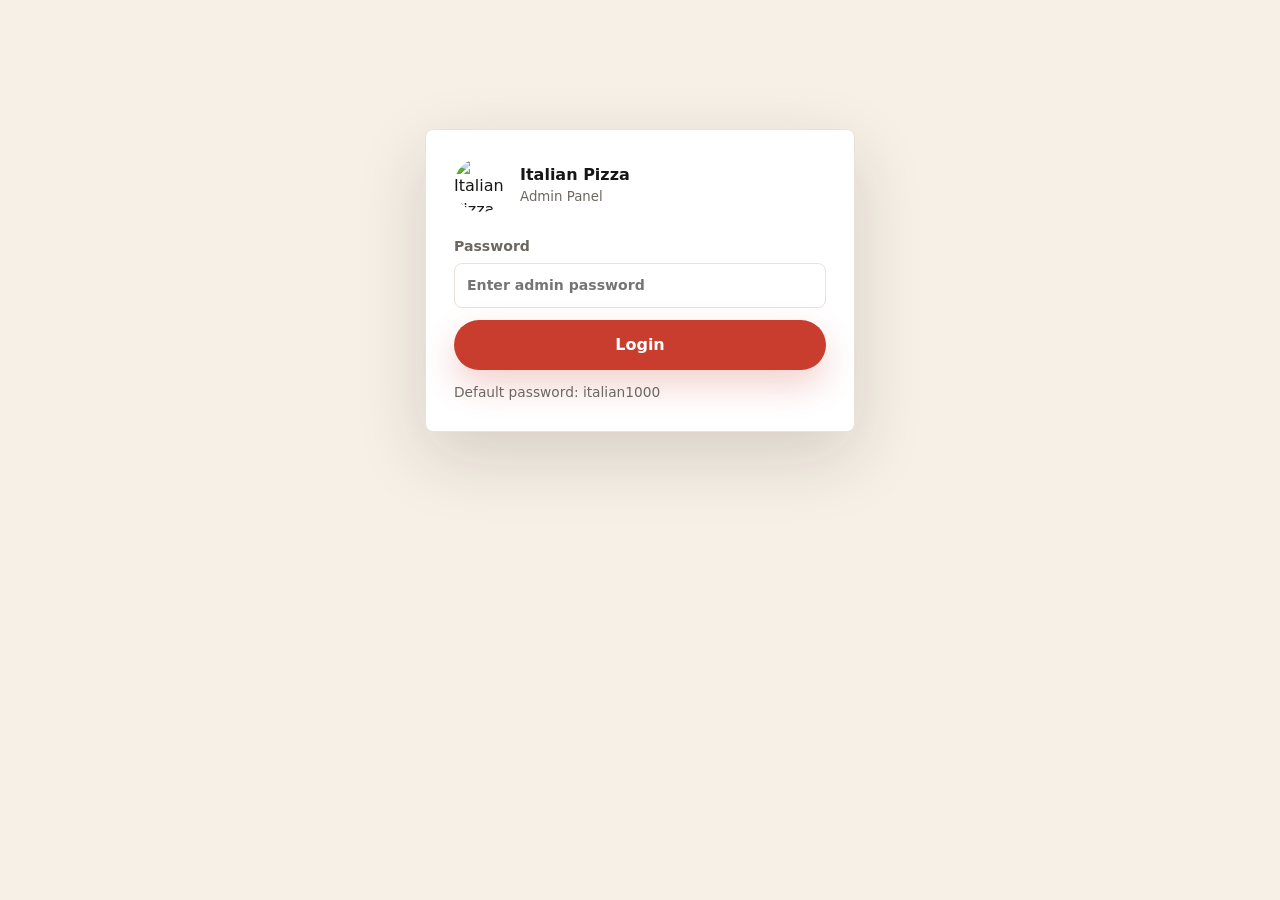
==== admin.html @ db835cb0 "Add files via upload" ====
<!DOCTYPE html>
<html lang="en">
<head>
  <meta charset="UTF-8">
  <meta name="viewport" content="width=device-width, initial-scale=1.0">
  <title>Italian Pizza Admin</title>
  <link rel="stylesheet" href="styles.css">
</head>
<body class="admin-page">
  <main class="admin-shell">
    <section class="admin-login-card" id="loginCard">
      <a class="brand" href="index.html">
        <img class="brand-logo" src="assets/italian-pizza-logo.jpeg" alt="Italian Pizza logo">
        <span>
          <strong>Italian Pizza</strong>
          <small>Admin Panel</small>
        </span>
      </a>
      <form id="adminLogin" class="checkout-form">
        <label>Password <input id="adminPassword" type="password" placeholder="Enter admin password" required></label>
        <button class="button primary full" type="submit">Login</button>
        <p class="helper-text">Default password: italian1000</p>
      </form>
    </section>

    <section class="admin-dashboard" id="adminDashboard" hidden>
      <div class="admin-topbar">
        <div>
          <p class="eyebrow">Private editor</p>
          <h1>Admin Panel</h1>
        </div>
        <div class="admin-top-actions">
          <a class="button subtle" href="index.html">View Website</a>
          <button class="button dark" id="saveAll" type="button">Save All</button>
        </div>
      </div>

      <div class="admin-grid">
        <section class="admin-card">
          <h2>Website Settings</h2>
          <div class="admin-editor">
            <label>Formspree endpoint <input id="formspreeEndpoint" type="url" placeholder="https://formspree.io/f/your-form-id"></label>
            <label>Hero image URL <input id="heroImageInput" type="url"></label>
            <label>About image URL <input id="aboutImageInput" type="url"></label>
            <label>About heading <input id="aboutTitleInput" type="text"></label>
            <label>About text <textarea id="aboutTextInput" rows="5"></textarea></label>
          </div>
        </section>

        <section class="admin-card">
          <h2>Footer, Links & Contact</h2>
          <div class="admin-editor">
            <label>Tagline <input id="taglineInput" type="text"></label>
            <label>Location line <input id="locationInput" type="text"></label>
            <label>Full address <input id="addressInput" type="text"></label>
            <label>Google Map URL <input id="mapInput" type="url"></label>
            <label>Phone numbers <textarea id="phonesInput" rows="3" placeholder="One phone number per line"></textarea></label>
            <label>Timings <textarea id="timingsInput" rows="3"></textarea></label>
            <label>Facebook link <input id="facebookInput" type="url"></label>
            <label>TikTok link <input id="tiktokInput" type="url"></label>
            <label>Instagram link <input id="instagramInput" type="url"></label>
          </div>
        </section>

        <section class="admin-card wide">
          <div class="admin-card-heading">
            <div>
              <h2>Menu Editor</h2>
              <p class="helper-text">Choose a category, edit an existing item, or add a new item with image URL, name, price, and description.</p>
            </div>
            <button class="button subtle" type="button" id="resetData">Reset Demo Data</button>
          </div>

          <div class="menu-admin-layout">
            <div>
              <label class="admin-label">Category
                <select id="categorySelect"></select>
              </label>
              <div id="adminItemList" class="admin-item-list"></div>
            </div>

            <form id="itemForm" class="admin-editor item-form">
              <input id="itemId" type="hidden">
              <label>Where to add
                <select id="itemCategory"></select>
              </label>
              <label>Item name <input id="itemName" type="text" required></label>
              <label>Price PKR <input id="itemPrice" type="number" min="0" step="1" required></label>
              <label>Image URL <input id="itemImage" type="url" required></label>
              <label>Description <textarea id="itemDesc" rows="4" required></textarea></label>
              <div class="admin-actions">
                <button class="button primary" type="submit">Save Item</button>
                <button class="button subtle" type="button" id="newItem">New Item</button>
                <button class="button danger" type="button" id="deleteItem">Delete Item</button>
              </div>
            </form>
          </div>
        </section>
      </div>

      <p id="adminStatus" class="order-status" role="status"></p>
    </section>
  </main>


  <script>
    document.addEventListener('DOMContentLoaded', () => {
      const loginCard = document.getElementById('loginCard');
      const adminDashboard = document.getElementById('adminDashboard');

      if (adminDashboard) {
        adminDashboard.hidden = true;
        adminDashboard.style.display = 'none';
      }

      const form = document.getElementById('adminLogin');
      const passwordInput = document.getElementById('adminPassword');

      form?.addEventListener('submit', (e) => {
        e.preventDefault();

        if (passwordInput.value === 'italian1000') {
          loginCard.style.display = 'none';
          adminDashboard.hidden = false;
          adminDashboard.style.display = '';
        } else {
          alert('Incorrect password');
        }
      });
    });
  </script>

  <script src="data.js"></script>
  <script src="admin.js"></script>
</body>
</html>
---- styles.css ----
:root {
  --ink: #181614;
  --muted: #6c6760;
  --line: #e9e2d7;
  --paper: #fffdf8;
  --soft: #f7f0e7;
  --tomato: #c83d2e;
  --tomato-dark: #9f2f22;
  --basil: #2f6048;
  --gold: #efb431;
  --shadow: 0 24px 70px rgba(37, 28, 18, 0.16);
}

* {
  box-sizing: border-box;
}

html {
  scroll-behavior: smooth;
}

body {
  margin: 0;
  background: var(--paper);
  color: var(--ink);
  font-family: Inter, system-ui, -apple-system, BlinkMacSystemFont, "Segoe UI", sans-serif;
  line-height: 1.5;
}

body.drawer-open,
body.modal-open {
  overflow: hidden;
}

img {
  display: block;
  max-width: 100%;
}

button,
input,
textarea {
  font: inherit;
}

a {
  color: inherit;
}

.site-header {
  align-items: center;
  background: rgba(255, 253, 248, 0.9);
  border-bottom: 1px solid rgba(233, 226, 215, 0.9);
  backdrop-filter: blur(18px);
  display: flex;
  gap: 24px;
  justify-content: space-between;
  padding: 18px clamp(18px, 4vw, 56px);
  position: sticky;
  top: 0;
  z-index: 20;
}

.brand {
  align-items: center;
  display: inline-flex;
  gap: 12px;
  text-decoration: none;
}

.brand-mark {
  background: var(--ink);
  border-radius: 50%;
  color: white;
  display: grid;
  font-weight: 900;
  height: 44px;
  place-items: center;
  width: 44px;
}

.brand-logo {
  border-radius: 50%;
  height: 54px;
  object-fit: cover;
  width: 54px;
}

.brand strong,
.brand small {
  display: block;
}

.brand small,
.section-note,
.helper-text {
  color: var(--muted);
}

.nav-links {
  display: flex;
  flex-wrap: wrap;
  gap: 6px;
}

.nav-links a {
  border-radius: 999px;
  color: var(--muted);
  font-size: 0.92rem;
  font-weight: 700;
  padding: 10px 14px;
  text-decoration: none;
}

.nav-links a:hover {
  background: var(--soft);
  color: var(--ink);
}

.hero {
  align-items: center;
  display: grid;
  gap: clamp(28px, 5vw, 76px);
  grid-template-columns: minmax(0, 1fr) minmax(280px, 520px);
  min-height: calc(100vh - 81px);
  overflow: hidden;
  padding: clamp(56px, 8vw, 104px) clamp(18px, 4vw, 56px) clamp(34px, 5vw, 64px);
}

.hero-copy {
  max-width: 720px;
}

.eyebrow {
  color: var(--tomato-dark);
  font-size: 0.75rem;
  font-weight: 900;
  letter-spacing: 0.08em;
  margin: 0 0 10px;
  text-transform: uppercase;
}

h1,
h2,
h3,
p {
  margin-top: 0;
}

h1 {
  font-size: clamp(3.4rem, 8vw, 7.6rem);
  letter-spacing: 0;
  line-height: 0.92;
  margin-bottom: 24px;
}

h2 {
  font-size: clamp(2rem, 4vw, 3.7rem);
  letter-spacing: 0;
  line-height: 1;
  margin-bottom: 16px;
}

h3 {
  font-size: 1.08rem;
  margin-bottom: 8px;
}

.hero-text {
  color: #3f3933;
  font-size: clamp(1.05rem, 2vw, 1.35rem);
  max-width: 620px;
}

.hero-actions,
.tabs,
.social-links,
.admin-actions {
  display: flex;
  flex-wrap: wrap;
  gap: 10px;
}

.button {
  align-items: center;
  border: 0;
  border-radius: 999px;
  cursor: pointer;
  display: inline-flex;
  font-weight: 900;
  justify-content: center;
  min-height: 48px;
  padding: 13px 20px;
  text-decoration: none;
}

.button.primary {
  background: var(--tomato);
  box-shadow: 0 15px 35px rgba(200, 61, 46, 0.24);
  color: white;
}

.button.subtle {
  background: white;
  border: 1px solid var(--line);
  color: var(--ink);
}

.button.dark {
  background: var(--ink);
  color: white;
}

.button.full {
  width: 100%;
}

.hero-art {
  background: linear-gradient(145deg, #fff 0%, #fbefe0 100%);
  border: 1px solid var(--line);
  border-radius: 8px;
  box-shadow: var(--shadow);
  padding: clamp(18px, 4vw, 44px);
}

.hero-art img {
  aspect-ratio: 1;
  object-fit: contain;
  width: 100%;
}

.section {
  padding: clamp(56px, 8vw, 104px) clamp(18px, 4vw, 56px);
}

.section-heading {
  align-items: end;
  display: flex;
  gap: 24px;
  justify-content: space-between;
  margin-bottom: 24px;
}

.section-note {
  max-width: 420px;
}

.tab {
  background: white;
  border: 1px solid var(--line);
  border-radius: 999px;
  color: var(--muted);
  cursor: pointer;
  font-weight: 900;
  min-height: 44px;
  padding: 10px 18px;
}

.tab.active {
  background: var(--ink);
  border-color: var(--ink);
  color: white;
}

.menu-grid {
  display: grid;
  gap: 16px;
  grid-template-columns: repeat(3, minmax(0, 1fr));
  margin-top: 24px;
}

.menu-card,
.benefits article,
.about-media,
.cart-drawer,
.admin-panel {
  background: white;
  border: 1px solid var(--line);
  border-radius: 8px;
}

.menu-card {
  display: grid;
  grid-template-rows: auto 1fr auto;
  min-height: 390px;
  overflow: hidden;
}

.menu-card img {
  aspect-ratio: 16 / 11;
  background: var(--soft);
  object-fit: cover;
  width: 100%;
}

.menu-card-content {
  display: grid;
  gap: 12px;
  padding: 18px;
}

.menu-card header {
  display: flex;
  gap: 12px;
  justify-content: space-between;
}

.menu-card p {
  color: var(--muted);
  margin-bottom: 0;
}

.price {
  color: var(--tomato-dark);
  font-weight: 900;
  white-space: nowrap;
}

.menu-card button {
  align-self: end;
  background: var(--soft);
  border: 1px solid transparent;
  border-radius: 8px;
  color: var(--ink);
  cursor: pointer;
  font-weight: 900;
  min-height: 44px;
  width: 100%;
}

.menu-card button:hover {
  border-color: var(--tomato);
}

.membership {
  align-items: stretch;
  background: var(--ink);
  color: white;
  display: grid;
  gap: clamp(24px, 5vw, 64px);
  grid-template-columns: minmax(0, 0.85fr) minmax(320px, 1fr);
}

.membership .eyebrow {
  color: var(--gold);
}

.membership-copy p,
.benefits p {
  color: rgba(255, 255, 255, 0.74);
}

.membership-copy strong {
  color: white;
}

.benefits {
  display: grid;
  gap: 14px;
}

.benefits article {
  background: rgba(255, 255, 255, 0.08);
  border-color: rgba(255, 255, 255, 0.14);
  padding: 22px;
}

.benefits span {
  color: var(--gold);
  font-weight: 900;
}

.about {
  align-items: center;
  display: grid;
  gap: clamp(24px, 5vw, 72px);
  grid-template-columns: minmax(280px, 0.85fr) minmax(0, 1fr);
}

.about-media {
  overflow: hidden;
}

.about-media img {
  aspect-ratio: 4 / 3;
  object-fit: cover;
  width: 100%;
}

.about p:last-child {
  color: var(--muted);
  font-size: 1.08rem;
  max-width: 720px;
}

.site-footer {
  background: #111;
  color: white;
  display: grid;
  gap: 28px;
  grid-template-columns: minmax(240px, 1.2fr) repeat(3, minmax(160px, 1fr));
  padding: 48px clamp(18px, 4vw, 56px) 86px;
  position: relative;
}

.site-footer p,
.site-footer small {
  color: rgba(255, 255, 255, 0.68);
}

.site-footer a {
  color: rgba(255, 255, 255, 0.86);
  display: block;
  margin-bottom: 8px;
  text-decoration: none;
}

.site-footer h3 {
  color: var(--gold);
}

.footer-brand {
  margin-bottom: 16px;
}

.social-links a {
  border: 1px solid rgba(255, 255, 255, 0.18);
  border-radius: 999px;
  padding: 8px 12px;
}

.admin-entry {
  background: transparent;
  border: 1px solid rgba(255, 255, 255, 0.22);
  border-radius: 999px;
  bottom: 22px;
  color: rgba(255, 255, 255, 0.72);
  cursor: pointer;
  font-size: 0.82rem;
  padding: 9px 14px;
  text-decoration: none;
  left: clamp(18px, 4vw, 56px);
  position: absolute;
}

.bag-button {
  align-items: center;
  background: var(--tomato);
  border: 0;
  border-radius: 50%;
  bottom: 24px;
  box-shadow: 0 18px 42px rgba(200, 61, 46, 0.34);
  color: white;
  cursor: pointer;
  display: grid;
  height: 76px;
  justify-items: center;
  padding: 10px;
  position: fixed;
  right: 24px;
  width: 76px;
  z-index: 30;
}

.bag-icon {
  font-size: 0.78rem;
  font-weight: 900;
}

.bag-button strong {
  background: white;
  border-radius: 999px;
  color: var(--tomato-dark);
  min-width: 26px;
  padding: 2px 7px;
}

.drawer-backdrop,
.modal-backdrop {
  background: rgba(0, 0, 0, 0.42);
  inset: 0;
  position: fixed;
  z-index: 40;
}

.cart-drawer {
  border-radius: 8px 0 0 8px;
  bottom: 0;
  box-shadow: var(--shadow);
  max-width: 450px;
  overflow-y: auto;
  padding: 22px;
  position: fixed;
  right: 0;
  top: 0;
  transform: translateX(105%);
  transition: transform 180ms ease;
  width: min(92vw, 450px);
  z-index: 50;
}

.cart-drawer.open {
  transform: translateX(0);
}

.drawer-header,
.cart-row,
.totals div,
.checkbox-row {
  align-items: center;
  display: flex;
  gap: 12px;
  justify-content: space-between;
}

.drawer-header h2 {
  font-size: 1.85rem;
  margin-bottom: 0;
}

.icon-button {
  background: var(--soft);
  border: 1px solid var(--line);
  border-radius: 50%;
  cursor: pointer;
  font-weight: 900;
  height: 40px;
  width: 40px;
}

.cart-items {
  border-bottom: 1px solid var(--line);
  border-top: 1px solid var(--line);
  margin: 18px 0;
  padding: 12px 0;
}

.empty-cart {
  color: var(--muted);
  margin: 0;
  text-align: center;
}

.cart-row {
  align-items: flex-start;
  padding: 10px 0;
}

.cart-row small {
  color: var(--muted);
}

.qty-controls {
  align-items: center;
  display: grid;
  gap: 2px;
  grid-template-columns: 34px 28px 34px;
}

.qty-controls button {
  background: var(--soft);
  border: 1px solid var(--line);
  border-radius: 8px;
  cursor: pointer;
  font-weight: 900;
  height: 34px;
}

.qty-controls span {
  font-weight: 900;
  text-align: center;
}

.member-controls {
  background: var(--soft);
  border-radius: 8px;
  margin-bottom: 18px;
  padding: 14px;
}

.checkbox-row {
  cursor: pointer;
  font-weight: 900;
  justify-content: flex-start;
  margin-bottom: 12px;
}

.deal-switch {
  border: 0;
  display: flex;
  flex-wrap: wrap;
  gap: 10px;
  margin: 0;
  padding: 0;
}

.deal-switch legend {
  color: var(--muted);
  font-size: 0.84rem;
  font-weight: 800;
  margin-bottom: 8px;
  width: 100%;
}

.deal-switch label {
  cursor: pointer;
}

.deal-switch input {
  position: absolute;
  opacity: 0;
}

.deal-switch span {
  border: 1px solid var(--line);
  border-radius: 999px;
  display: inline-flex;
  font-size: 0.86rem;
  font-weight: 900;
  padding: 8px 12px;
}

.deal-switch input:checked + span {
  background: var(--basil);
  border-color: var(--basil);
  color: white;
}

.deal-switch:disabled span {
  opacity: 0.5;
}

.member-note {
  color: var(--tomato-dark);
  font-size: 0.86rem;
  font-weight: 800;
  margin: 12px 0 0;
}

.totals {
  display: grid;
  gap: 9px;
  margin-bottom: 18px;
}

.totals span {
  color: var(--muted);
}

.grand-total {
  border-top: 1px solid var(--line);
  font-size: 1.2rem;
  padding-top: 12px;
}

.checkout-form,
.admin-editor {
  display: grid;
  gap: 12px;
}

.checkout-form label,
.admin-editor label {
  color: var(--muted);
  display: grid;
  font-size: 0.88rem;
  font-weight: 800;
  gap: 6px;
}

.checkout-form input,
.checkout-form textarea,
.admin-editor input,
.admin-editor textarea {
  background: #fff;
  border: 1px solid var(--line);
  border-radius: 8px;
  color: var(--ink);
  min-height: 44px;
  padding: 11px 12px;
  resize: vertical;
}

.checkout-form input:focus,
.checkout-form textarea:focus,
.admin-editor input:focus,
.admin-editor textarea:focus {
  border-color: var(--tomato);
  outline: 3px solid rgba(200, 61, 46, 0.12);
}

.order-status {
  color: var(--basil);
  font-weight: 900;
  margin: 14px 0 0;
  min-height: 24px;
}

.admin-panel {
  box-shadow: var(--shadow);
  left: 50%;
  max-height: 90vh;
  max-width: 760px;
  overflow-y: auto;
  padding: 22px;
  position: fixed;
  top: 50%;
  transform: translate(-50%, -50%) scale(0.96);
  transition: transform 180ms ease, opacity 180ms ease;
  width: min(92vw, 760px);
  z-index: 60;
}

.membership-modal {
  background: white;
  border: 1px solid var(--line);
  border-radius: 8px;
  box-shadow: var(--shadow);
  left: 50%;
  max-height: 90vh;
  max-width: 620px;
  overflow-y: auto;
  padding: 22px;
  position: fixed;
  top: 50%;
  transform: translate(-50%, -50%) scale(0.96);
  transition: transform 180ms ease, opacity 180ms ease;
  width: min(92vw, 620px);
  z-index: 60;
}

.membership-modal[aria-hidden="true"] {
  opacity: 0;
  pointer-events: none;
}

.membership-modal[aria-hidden="false"] {
  opacity: 1;
  transform: translate(-50%, -50%) scale(1);
}

.modal-intro {
  color: var(--muted);
}

.membership-options {
  display: grid;
  gap: 12px;
  grid-template-columns: repeat(2, minmax(0, 1fr));
  margin: 18px 0;
}

.option-card {
  background: var(--soft);
  border: 1px solid var(--line);
  border-radius: 8px;
  cursor: pointer;
  display: grid;
  gap: 8px;
  min-height: 132px;
  padding: 18px;
  text-align: left;
}

.option-card:hover {
  border-color: var(--tomato);
}

.option-card strong {
  font-size: 1.02rem;
}

.option-card span {
  color: var(--muted);
}

.membership-home-form {
  border-top: 1px solid var(--line);
  margin-top: 16px;
  padding-top: 16px;
}

.admin-page {
  background: var(--soft);
}

.admin-shell {
  min-height: 100vh;
  padding: clamp(18px, 4vw, 48px);
}

.admin-login-card {
  background: white;
  border: 1px solid var(--line);
  border-radius: 8px;
  box-shadow: var(--shadow);
  display: grid;
  gap: 24px;
  margin: 9vh auto 0;
  max-width: 430px;
  padding: 28px;
}

.admin-dashboard {
  display: grid;
  gap: 22px;
}

.admin-topbar,
.admin-card-heading {
  align-items: center;
  display: flex;
  gap: 18px;
  justify-content: space-between;
}

.admin-topbar h1 {
  font-size: clamp(2.4rem, 6vw, 4.8rem);
  margin-bottom: 0;
}

.admin-top-actions {
  display: flex;
  flex-wrap: wrap;
  gap: 10px;
}

.admin-grid {
  display: grid;
  gap: 18px;
  grid-template-columns: repeat(2, minmax(0, 1fr));
}

.admin-card {
  background: white;
  border: 1px solid var(--line);
  border-radius: 8px;
  padding: 22px;
}

.admin-card h2 {
  font-size: clamp(1.45rem, 3vw, 2.1rem);
}

.admin-card.wide {
  grid-column: 1 / -1;
}

.menu-admin-layout {
  display: grid;
  gap: 18px;
  grid-template-columns: minmax(260px, 0.8fr) minmax(320px, 1.2fr);
}

.admin-label {
  color: var(--muted);
  display: grid;
  font-size: 0.88rem;
  font-weight: 800;
  gap: 6px;
  margin-bottom: 12px;
}

.admin-label select,
.item-form select {
  background: white;
  border: 1px solid var(--line);
  border-radius: 8px;
  min-height: 44px;
  padding: 10px 12px;
}

.admin-item-list {
  display: grid;
  gap: 10px;
  max-height: 620px;
  overflow-y: auto;
  padding-right: 4px;
}

.admin-item {
  align-items: center;
  background: #fff;
  border: 1px solid var(--line);
  border-radius: 8px;
  cursor: pointer;
  display: grid;
  gap: 12px;
  grid-template-columns: 82px 1fr;
  padding: 10px;
  text-align: left;
}

.admin-item.active,
.admin-item:hover {
  border-color: var(--tomato);
}

.admin-item img {
  aspect-ratio: 1;
  border-radius: 8px;
  object-fit: cover;
  width: 82px;
}

.admin-item strong,
.admin-item small {
  display: block;
}

.admin-item small {
  color: var(--muted);
}

.button.danger {
  background: #7d1f18;
  color: white;
}

.admin-panel[aria-hidden="true"] {
  opacity: 0;
  pointer-events: none;
}

.admin-panel[aria-hidden="false"] {
  opacity: 1;
  transform: translate(-50%, -50%) scale(1);
}

.helper-text {
  font-size: 0.86rem;
  margin: 0;
}

@media (max-width: 1050px) {
  .menu-grid {
    grid-template-columns: repeat(2, minmax(0, 1fr));
  }
}

@media (max-width: 860px) {
  .hero,
  .membership,
  .about,
  .site-footer,
  .admin-grid,
  .menu-admin-layout,
  .membership-options {
    grid-template-columns: 1fr;
  }

  .hero {
    min-height: auto;
  }
}

@media (max-width: 640px) {
  .site-header {
    align-items: flex-start;
    flex-direction: column;
  }

  .nav-links {
    width: 100%;
  }

  .nav-links a {
    background: var(--soft);
    flex: 1 1 auto;
    text-align: center;
  }

  .section-heading {
    align-items: flex-start;
    flex-direction: column;
  }

  .menu-grid {
    grid-template-columns: 1fr;
  }

  .bag-button {
    bottom: 18px;
    height: 68px;
    right: 18px;
    width: 68px;
  }
}
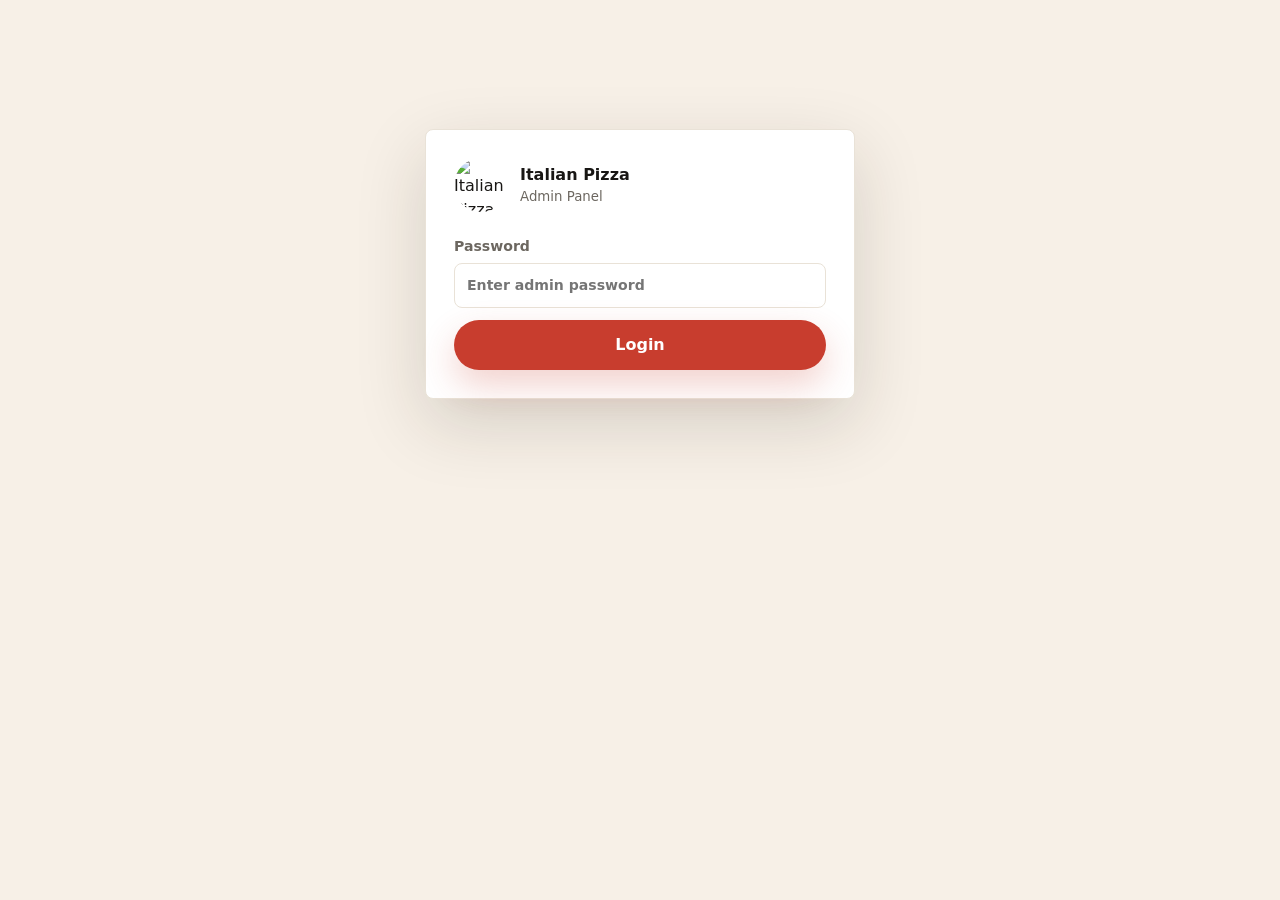
==== commit 69a39c7e: "Update admin.html" ====
--- a/admin.html
+++ b/admin.html
@@ -19,7 +19,7 @@
       <form id="adminLogin" class="checkout-form">
         <label>Password <input id="adminPassword" type="password" placeholder="Enter admin password" required></label>
         <button class="button primary full" type="submit">Login</button>
-        <p class="helper-text">Default password: italian1000</p>
+        
       </form>
     </section>
 
@@ -133,4 +133,4 @@
   <script src="data.js"></script>
   <script src="admin.js"></script>
 </body>
-</html>+</html>
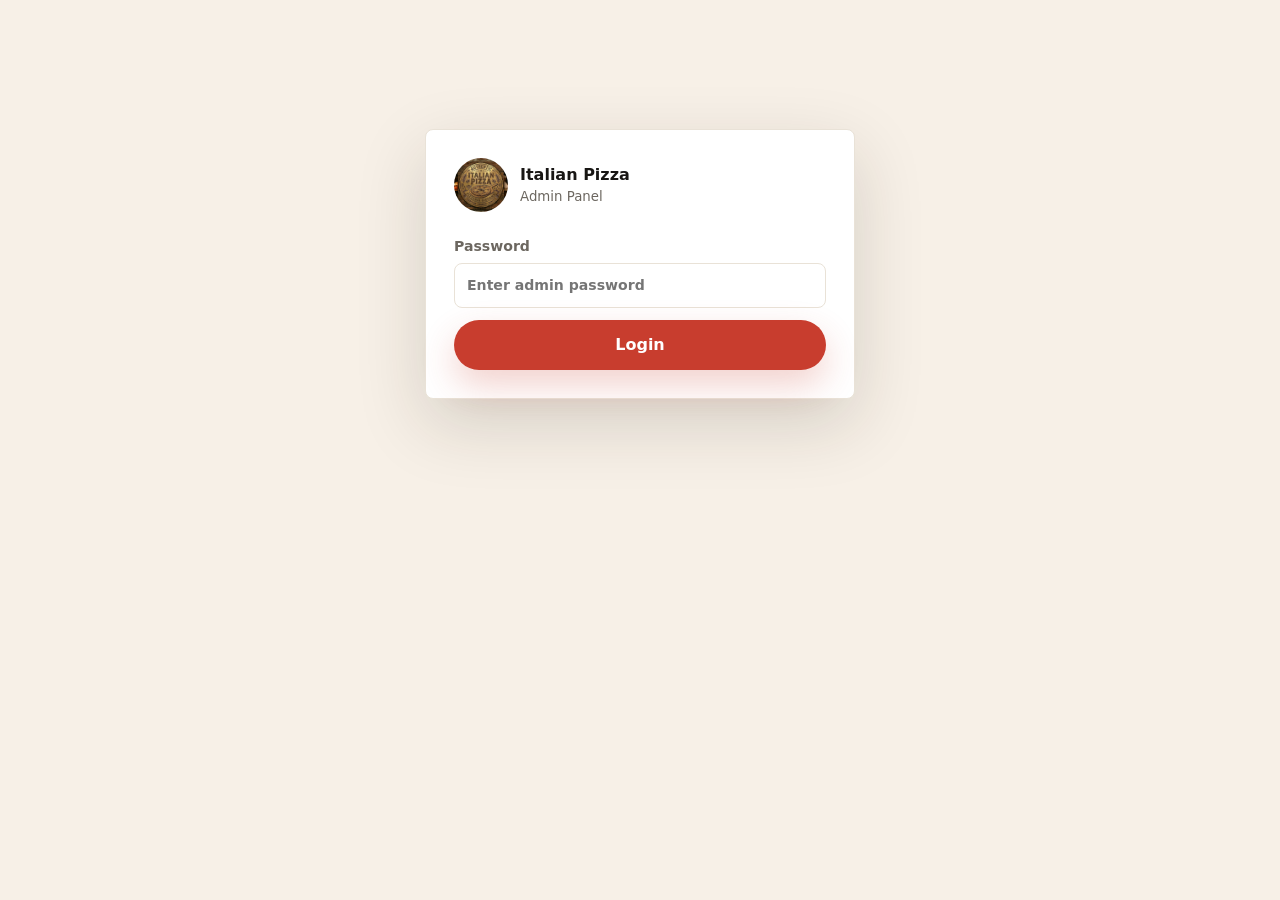
==== commit 4800fb15: "Update admin.html" ====
--- a/admin.html
+++ b/admin.html
@@ -10,7 +10,7 @@
   <main class="admin-shell">
     <section class="admin-login-card" id="loginCard">
       <a class="brand" href="index.html">
-        <img class="brand-logo" src="assets/italian-pizza-logo.jpeg" alt="Italian Pizza logo">
+        <img class="brand-logo" src="italian-pizza-logo.jpeg" alt="Italian Pizza logo">
         <span>
           <strong>Italian Pizza</strong>
           <small>Admin Panel</small>
